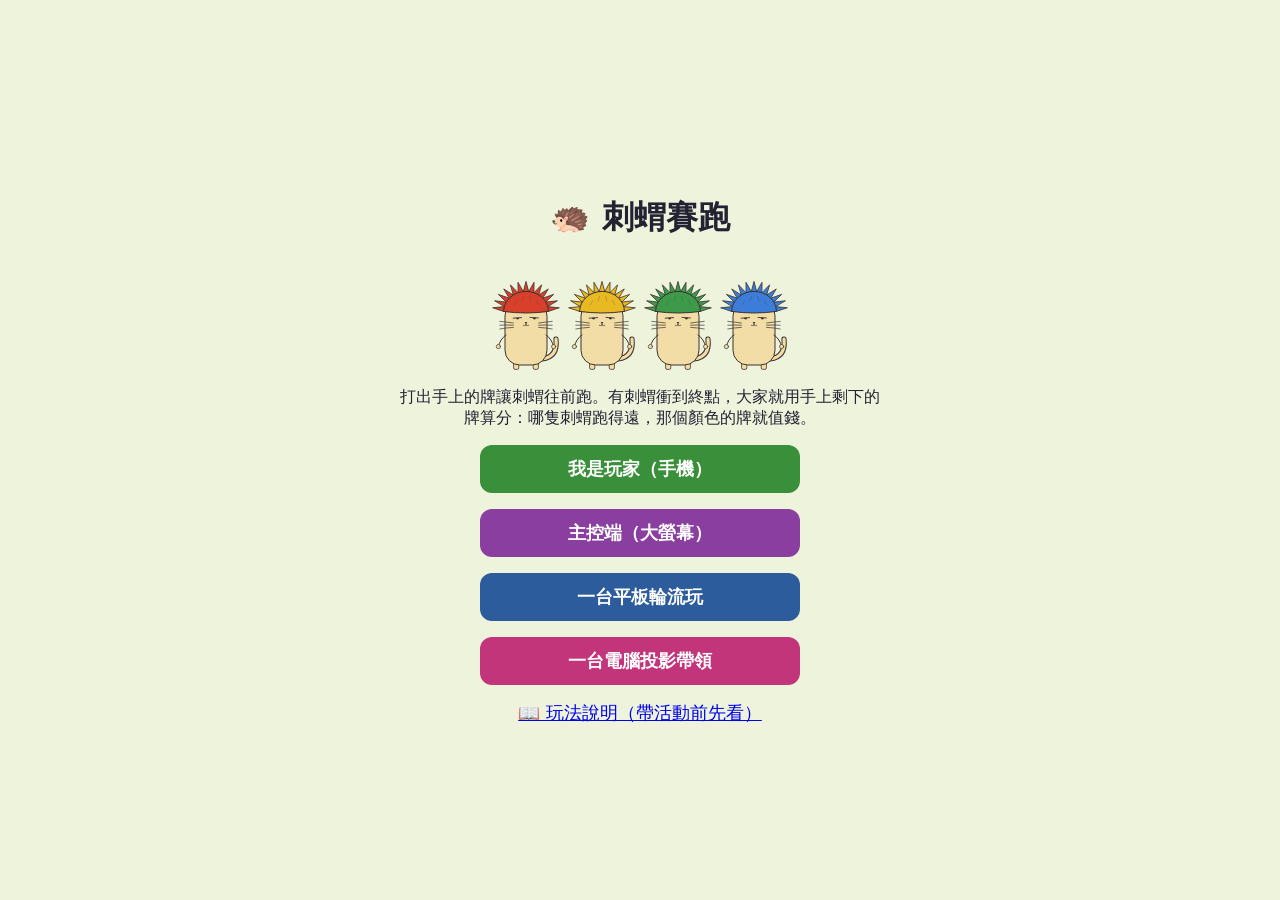
==== index.html @ 25d1b6b9 "刺蝟賽跑：手機多人、平板輪流、投影帶領三種模式 Co-Authored-By: Claude Opus 5.5 <noreply@anthropic.com>" ====
<!doctype html>
<html lang="zh-Hant">
<head>
<meta charset="utf-8">
<meta name="viewport" content="width=device-width, initial-scale=1">
<title>刺蝟賽跑</title>
<link rel="stylesheet" href="style.css?v=4">
<style>
  body { display: flex; flex-direction: column; align-items: center; justify-content: center; min-height: 100vh; gap: 16px; padding: 16px; }
  a.btn { text-decoration: none; width: min(320px, 100%); text-align: center; }
  .cats { display: flex; gap: 6px; }
  .cats div { width: 70px; height: 94px; }
  .cats svg { width: 100%; height: 100%; }
  p { max-width: 30em; text-align: center; margin: 0; }
</style>
</head>
<body>
  <h1>🦔 刺蝟賽跑</h1>
  <div class="cats" id="cats"></div>
  <p>打出手上的牌讓刺蝟往前跑。有刺蝟衝到終點，大家就用手上剩下的牌算分：哪隻刺蝟跑得遠，那個顏色的牌就值錢。</p>
  <a class="btn" href="player.html">我是玩家（手機）</a>
  <a class="btn alt" href="host.html">主控端（大螢幕）</a>
  <a class="btn" style="background:#2c5c9c" href="local.html?mode=pass">一台平板輪流玩</a>
  <a class="btn" style="background:#c2357a" href="local.html?mode=group">一台電腦投影帶領</a>
  <a href="guide.html" style="font-size:1.1rem">📖 玩法說明（帶活動前先看）</a>
<script src="game.js?v=3"></script>
<script>document.getElementById('cats').innerHTML = COLORS.map((c) => `<div>${catSVG(c)}</div>`).join('');</script>
</body>
</html>
---- style.css ----
* { box-sizing: border-box; }
body { margin: 0; font-family: system-ui, "PingFang TC", sans-serif; background: #eef3dc; color: #223; -webkit-tap-highlight-color: transparent; }
button { font: inherit; cursor: pointer; }
.btn { border: 0; border-radius: 12px; padding: 12px 22px; font-size: 1.1rem; font-weight: 700; background: #3a8f3a; color: #fff; }
.btn.alt { background: #8a3fa0; }
.btn.gray { background: #777; }
.btn:disabled { opacity: .4; }
.hidden { display: none !important; }
.center { text-align: center; }
.row { display: flex; gap: 12px; flex-wrap: wrap; justify-content: center; align-items: center; }

/* 賽道：3 列 S 形，格子顏色照實體棋盤（黃色扣分、木橋、橘色加分、紅色終點） */
.track { display: grid; grid-template-columns: repeat(5, minmax(0, 1fr)); gap: 6px; width: min(100%, 80vh); margin: 0 auto; }
.cell { container-type: inline-size; overflow: hidden; min-width: 0; aspect-ratio: 1.15; border-radius: 12px; position: relative; display: flex; flex-direction: column; align-items: center; padding: 3px; border: 2px solid rgba(0, 0, 0, .12); }
.cell b { font-size: 22cqi; font-weight: 900; line-height: 1.1; color: #8a2a1a; }
.cell.start { background: #c9a36b; } .cell.start b { font-size: 16cqi; color: #fff; }
.cell.neg { background: #f3d36b; }
.cell.bridge { background: #8a5a33; } .cell.bridge b { color: #ffd84a; }
.cell.pos { background: #f0a050; }
.cell.finish { background: #d9402b; background-image: repeating-linear-gradient(45deg, transparent 0 6px, rgba(255, 255, 255, .25) 6px 12px); } .cell.finish b { color: #ffd84a; }
.hogs { flex: 1; width: 100%; display: flex; flex-wrap: nowrap; justify-content: center; align-content: center; }
.hog { width: 45%; display: flex; }
.n3 .hog, .n4 .hog { width: 25%; }   /* 擠在同一格：排一列，不然高度塞不下 */
.hog svg { width: 100%; height: auto; }
.hog.moved { animation: hop .5s ease-out 2; }
@keyframes hop { 50% { transform: translateY(-25%); } }

/* 手牌：貓＋腳印；hint 時下面標分數 */
.hand { display: flex; flex-wrap: wrap; gap: 6px; justify-content: center; }
.pcard { container-type: inline-size; width: 64px; aspect-ratio: .68; border-radius: 10px; border: 3px solid #fff; background: #cfe4f7; box-shadow: 0 2px 4px rgba(0, 0, 0, .2); display: flex; flex-direction: column; align-items: center; padding: 3px; }
.pcard svg { width: 100%; flex: 1; min-height: 0; }
.pcard .steps { font-size: 20cqi; line-height: 1.2; }
.pcard em { font-style: normal; font-weight: 800; font-size: 19cqi; color: #2c6b2c; }
.pcard em.minus { color: #c0392b; }
.pcard.rainbow { background: linear-gradient(135deg, #f7d2cc, #fbefc2, #d3ecd5, #cfe0f7); }
.pcard:disabled { cursor: default; opacity: .55; }
.pcard.picked { border-color: #222; transform: translateY(-8px); }
.big-ui .pcard { width: 92px; }
body.big-ui { font-size: 1.3rem; }

/* 彩虹牌選顏色 */
.colorpick { display: flex; gap: 10px; justify-content: center; flex-wrap: wrap; }
.colorpick button { width: 84px; height: 96px; border-radius: 14px; border: 3px solid #fff; padding: 4px; display: flex; flex-direction: column; align-items: center; font-weight: 800; color: #fff; }
.colorpick svg { flex: 1; width: 100%; min-height: 0; }

.scores { border-collapse: collapse; margin: 0 auto; }
.scores td, .scores th { padding: 6px 10px; border-bottom: 1px solid #ccd; text-align: center; }
.scores tr.now { background: #fff6c9; font-weight: 800; }
.timer { font-variant-numeric: tabular-nums; font-weight: 800; color: #c0392b; }

/* 難度設定表單 */
.settings { display: flex; flex-direction: column; gap: 10px; align-items: center; background: #fff; padding: 14px; border-radius: 14px; }
.settings .row { display: flex; gap: 10px; flex-wrap: wrap; justify-content: center; align-items: center; }
.settings select { font-size: 1rem; padding: 8px; border-radius: 10px; }
.settings .btn { padding: 8px 16px; font-size: 1rem; }
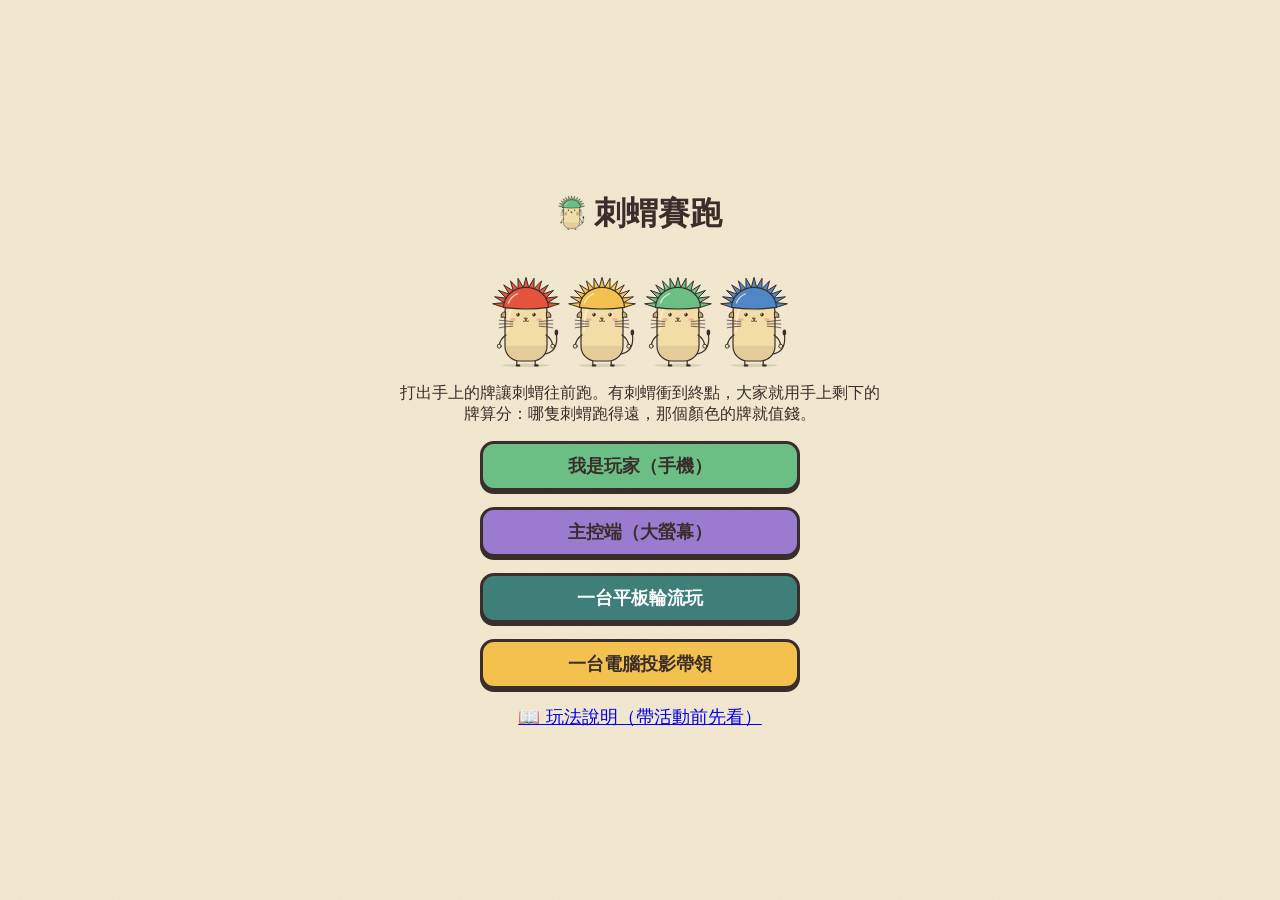
==== commit 02d85f80: "art: 刺蝟貓與介面改成方塊動畫畫風 - catSVG／hogHat 重畫：墨線 #3A2E2A、豆豆眼、腮紅、左上高光、火柴腿 - 玩家色換影片色票：紅 #E5533D、黃 #F2C14E、綠 #" ====
--- a/index.html
+++ b/index.html
@@ -15,13 +15,13 @@
 </style>
 </head>
 <body>
-  <h1>🦔 刺蝟賽跑</h1>
+  <h1><span class="logo"></span>刺蝟賽跑</h1>
   <div class="cats" id="cats"></div>
   <p>打出手上的牌讓刺蝟往前跑。有刺蝟衝到終點，大家就用手上剩下的牌算分：哪隻刺蝟跑得遠，那個顏色的牌就值錢。</p>
   <a class="btn" href="player.html">我是玩家（手機）</a>
   <a class="btn alt" href="host.html">主控端（大螢幕）</a>
-  <a class="btn" style="background:#2c5c9c" href="local.html?mode=pass">一台平板輪流玩</a>
-  <a class="btn" style="background:#c2357a" href="local.html?mode=group">一台電腦投影帶領</a>
+  <a class="btn" style="background:#3E7F79;color:#fff" href="local.html?mode=pass">一台平板輪流玩</a>
+  <a class="btn" style="background:#F2C14E" href="local.html?mode=group">一台電腦投影帶領</a>
   <a href="guide.html" style="font-size:1.1rem">📖 玩法說明（帶活動前先看）</a>
 <script src="game.js?v=3"></script>
 <script>document.getElementById('cats').innerHTML = COLORS.map((c) => `<div>${catSVG(c)}</div>`).join('');</script>
--- a/style.css
+++ b/style.css
@@ -1,55 +1,67 @@
+/* 方塊生物風：奶油紙底、墨色 #3A2E2A 粗線、平塗色票（跟動畫短片同一套） */
+:root { --ink: #3A2E2A; --paper: #FFFBF1; --cream: #F2E8CF; }
 * { box-sizing: border-box; }
-body { margin: 0; font-family: system-ui, "PingFang TC", sans-serif; background: #eef3dc; color: #223; -webkit-tap-highlight-color: transparent; }
+body { margin: 0; font-family: system-ui, "PingFang TC", sans-serif; color: var(--ink); -webkit-tap-highlight-color: transparent;
+  background-color: var(--cream);
+  background-image: url("data:image/svg+xml,%3Csvg xmlns='http://www.w3.org/2000/svg' width='220' height='220'%3E%3Cfilter id='g'%3E%3CfeTurbulence type='fractalNoise' baseFrequency='.9' numOctaves='2' seed='7'/%3E%3CfeColorMatrix values='0 0 0 0 .23 0 0 0 0 .18 0 0 0 0 .16 .9 0 0 0 -.3'/%3E%3C/filter%3E%3Crect width='220' height='220' filter='url(%23g)' opacity='.09'/%3E%3C/svg%3E"); }
 button { font: inherit; cursor: pointer; }
-.btn { border: 0; border-radius: 12px; padding: 12px 22px; font-size: 1.1rem; font-weight: 700; background: #3a8f3a; color: #fff; }
-.btn.alt { background: #8a3fa0; }
-.btn.gray { background: #777; }
+.btn { border: 3px solid var(--ink); border-radius: 14px; padding: 10px 22px; font-size: 1.1rem; font-weight: 800; background: #6CBF84; color: var(--ink); box-shadow: 0 3px 0 var(--ink); }
+.btn:active { transform: translateY(2px); box-shadow: 0 1px 0 var(--ink); }
+.btn.alt { background: #9B7BD0; }
+.btn.teal { background: #3E7F79; color: #fff; }
+.btn.gray { background: #DCE1E3; }
 .btn:disabled { opacity: .4; }
 .hidden { display: none !important; }
 .center { text-align: center; }
 .row { display: flex; gap: 12px; flex-wrap: wrap; justify-content: center; align-items: center; }
+.paper { background: var(--paper); border: 3px solid var(--ink); border-radius: 16px; box-shadow: 4px 4px 0 rgba(58, 46, 42, .18); }
 
-/* 賽道：3 列 S 形，格子顏色照實體棋盤（黃色扣分、木橋、橘色加分、紅色終點） */
+/* 賽道：3 列 S 形。格子顏色：起點木色、扣分淡黃、木橋、加分金色淺調、終點墨/奶油格紋（避開四隻刺蝟的顏色） */
 .track { display: grid; grid-template-columns: repeat(5, minmax(0, 1fr)); gap: 6px; width: min(100%, 80vh); margin: 0 auto; }
-.cell { container-type: inline-size; overflow: hidden; min-width: 0; aspect-ratio: 1.15; border-radius: 12px; position: relative; display: flex; flex-direction: column; align-items: center; padding: 3px; border: 2px solid rgba(0, 0, 0, .12); }
-.cell b { font-size: 22cqi; font-weight: 900; line-height: 1.1; color: #8a2a1a; }
-.cell.start { background: #c9a36b; } .cell.start b { font-size: 16cqi; color: #fff; }
-.cell.neg { background: #f3d36b; }
-.cell.bridge { background: #8a5a33; } .cell.bridge b { color: #ffd84a; }
-.cell.pos { background: #f0a050; }
-.cell.finish { background: #d9402b; background-image: repeating-linear-gradient(45deg, transparent 0 6px, rgba(255, 255, 255, .25) 6px 12px); } .cell.finish b { color: #ffd84a; }
-.hogs { flex: 1; width: 100%; display: flex; flex-wrap: nowrap; justify-content: center; align-content: center; }
+.cell { container-type: inline-size; overflow: hidden; min-width: 0; aspect-ratio: 1.15; border-radius: 14px; position: relative; display: flex; flex-direction: column; align-items: center; padding: 3px; border: 3px solid var(--ink); }
+.cell b { font-size: 22cqi; font-weight: 900; line-height: 1.1; color: var(--ink); }
+.cell.start { background: #C9A274; } .cell.start b { font-size: 16cqi; }
+.cell.neg { background: #FBEFB8; }
+.cell.bridge { background: #D9A35E; background-image: repeating-linear-gradient(90deg, transparent 0 14%, rgba(58, 46, 42, .22) 14% 16%); }
+.cell.pos { background: #F4CF8A; }
+.cell.finish { background: #FFFBF1; background-image: repeating-conic-gradient(var(--ink) 0 25%, #FFFBF1 0 50%); background-size: 16px 16px; }
+.cell.finish b { background: var(--paper); border: 2px solid var(--ink); border-radius: 8px; padding: 0 .25em; position: relative; z-index: 1; }
+.hogs { flex: 1; width: 100%; display: flex; flex-wrap: nowrap; justify-content: center; align-content: center; position: relative; z-index: 1; }
 .hog { width: 45%; display: flex; }
 .n3 .hog, .n4 .hog { width: 25%; }   /* 擠在同一格：排一列，不然高度塞不下 */
-.hog svg { width: 100%; height: auto; }
+.hog svg { width: 100%; height: auto; overflow: visible; }
 .hog.moved { animation: hop .5s ease-out 2; }
 @keyframes hop { 50% { transform: translateY(-25%); } }
 
 /* 手牌：貓＋腳印；hint 時下面標分數 */
 .hand { display: flex; flex-wrap: wrap; gap: 6px; justify-content: center; }
-.pcard { container-type: inline-size; width: 64px; aspect-ratio: .68; border-radius: 10px; border: 3px solid #fff; background: #cfe4f7; box-shadow: 0 2px 4px rgba(0, 0, 0, .2); display: flex; flex-direction: column; align-items: center; padding: 3px; }
-.pcard svg { width: 100%; flex: 1; min-height: 0; }
+.pcard { container-type: inline-size; width: 64px; aspect-ratio: .68; border-radius: 10px; border: 3px solid var(--ink); background: var(--paper); color: var(--ink); box-shadow: 2px 2px 0 rgba(58, 46, 42, .25); display: flex; flex-direction: column; align-items: center; padding: 3px; }
+.pcard svg { width: 100%; flex: 1; min-height: 0; overflow: visible; }
 .pcard .steps { font-size: 20cqi; line-height: 1.2; }
-.pcard em { font-style: normal; font-weight: 800; font-size: 19cqi; color: #2c6b2c; }
-.pcard em.minus { color: #c0392b; }
-.pcard.rainbow { background: linear-gradient(135deg, #f7d2cc, #fbefc2, #d3ecd5, #cfe0f7); }
+.pcard em { font-style: normal; font-weight: 800; font-size: 19cqi; color: #2f7a4a; }
+.pcard em.minus { color: #B83A2B; }
+.pcard.rainbow { background: linear-gradient(135deg, #F9D9D2, #FBEFC2, #D3ECD5, #D2E1F5); }
 .pcard:disabled { cursor: default; opacity: .55; }
-.pcard.picked { border-color: #222; transform: translateY(-8px); }
+.pcard.picked { background: #DDEFEC; transform: translateY(-8px); box-shadow: 0 5px 0 var(--ink); }
 .big-ui .pcard { width: 92px; }
 body.big-ui { font-size: 1.3rem; }
 
 /* 彩虹牌選顏色 */
 .colorpick { display: flex; gap: 10px; justify-content: center; flex-wrap: wrap; }
-.colorpick button { width: 84px; height: 96px; border-radius: 14px; border: 3px solid #fff; padding: 4px; display: flex; flex-direction: column; align-items: center; font-weight: 800; color: #fff; }
-.colorpick svg { flex: 1; width: 100%; min-height: 0; }
+.colorpick button { width: 84px; height: 96px; border-radius: 14px; border: 3px solid var(--ink); padding: 4px; display: flex; flex-direction: column; align-items: center; font-weight: 800; color: var(--ink); box-shadow: 2px 2px 0 rgba(58, 46, 42, .25); }
+.colorpick svg { flex: 1; width: 100%; min-height: 0; overflow: visible; }
 
 .scores { border-collapse: collapse; margin: 0 auto; }
-.scores td, .scores th { padding: 6px 10px; border-bottom: 1px solid #ccd; text-align: center; }
-.scores tr.now { background: #fff6c9; font-weight: 800; }
-.timer { font-variant-numeric: tabular-nums; font-weight: 800; color: #c0392b; }
+.scores td, .scores th { padding: 6px 10px; border-bottom: 2px solid rgba(58, 46, 42, .2); text-align: center; }
+.scores tr.now { background: #FBEFB8; font-weight: 800; }
+.timer { font-variant-numeric: tabular-nums; font-weight: 800; color: #B83A2B; }
 
 /* 難度設定表單 */
-.settings { display: flex; flex-direction: column; gap: 10px; align-items: center; background: #fff; padding: 14px; border-radius: 14px; }
+.settings { display: flex; flex-direction: column; gap: 10px; align-items: center; background: var(--paper); border: 3px solid var(--ink); box-shadow: 4px 4px 0 rgba(58, 46, 42, .18); padding: 14px; border-radius: 16px; }
 .settings .row { display: flex; gap: 10px; flex-wrap: wrap; justify-content: center; align-items: center; }
-.settings select { font-size: 1rem; padding: 8px; border-radius: 10px; }
-.settings .btn { padding: 8px 16px; font-size: 1rem; }
+.settings select { font-size: 1rem; padding: 8px; border-radius: 10px; border: 2px solid var(--ink); background: #fff; color: var(--ink); }
+.settings .btn { padding: 6px 16px; font-size: 1rem; }
+
+.logo { display: inline-block; width: .85em; height: 1.15em; vertical-align: -.2em; margin-right: .25em; }
+.logo svg { width: 100%; height: 100%; }
+.panel .settings { border: 0; box-shadow: none; padding: 0; background: transparent; }
